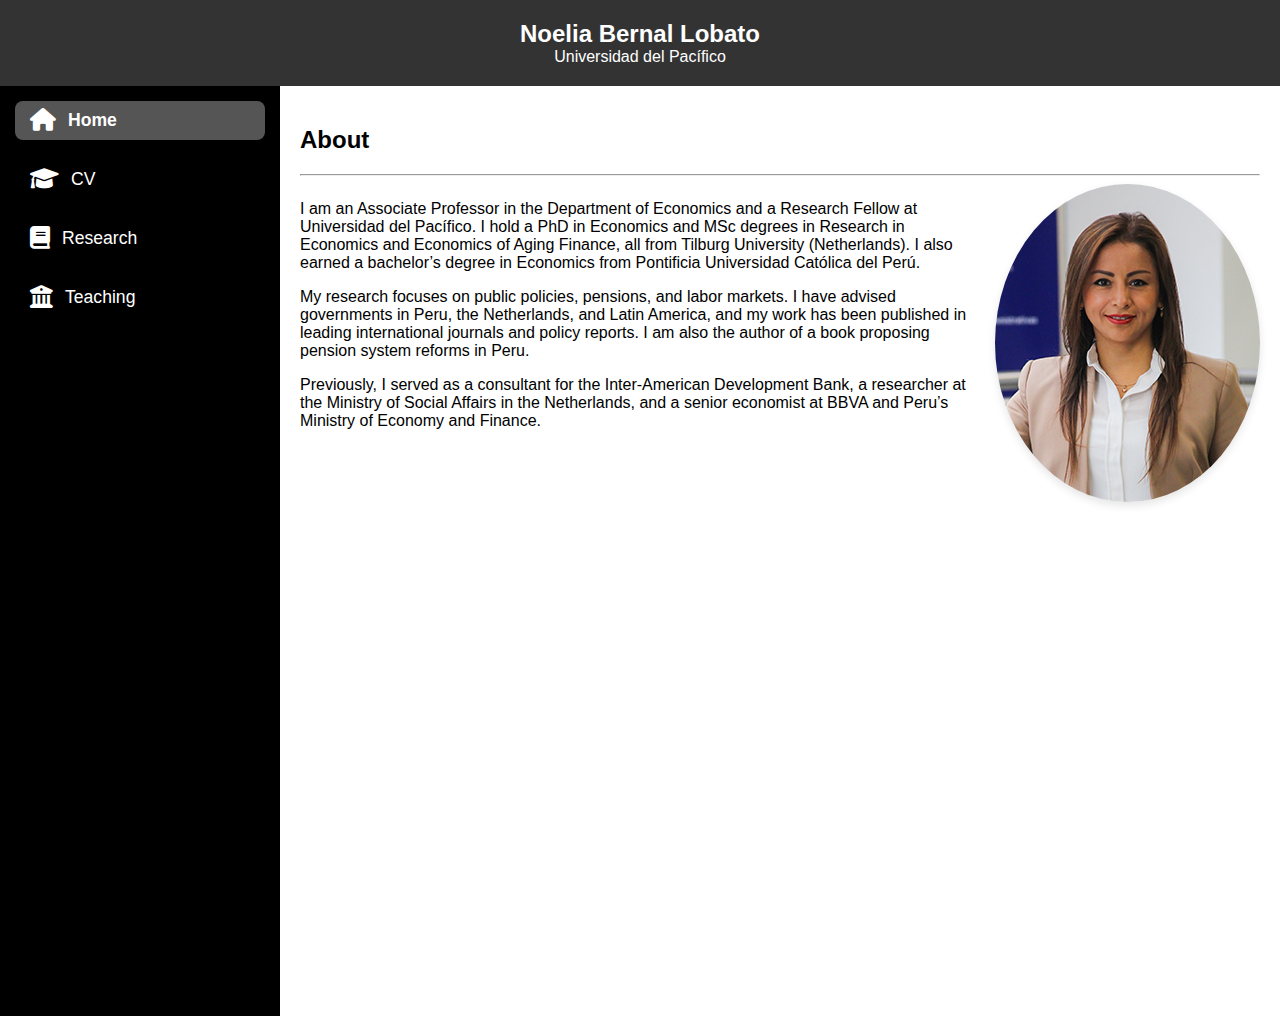
==== index.html @ bf5f8898 "Rename Index.html to index.html" ====
<!DOCTYPE html>
<html lang="en">
<head>
    <meta charset="UTF-8">
    <meta name="viewport" content="width=device-width, initial-scale=1.0">
    <title>Noelia Bernal Lobato</title>
    <link rel="stylesheet" href="Style.css">
    <script defer src="Script.js"></script>
    <link href="https://cdnjs.cloudflare.com/ajax/libs/font-awesome/6.0.0-beta3/css/all.min.css" rel="stylesheet">

</head>
<body>
    <header class="header-container">
        <h1>Noelia Bernal Lobato</h1>
        <p>Universidad del Pacífico</p>
        <button class="menu-toggle" aria-label="Toggle navigation menu">&#9776;</button>
    </header>
    <div class="main-container">
        <nav class="sidebar">
            <ul>
                <li class="active"><a href="Index.html" id="home-link"><i class="fas fa-home"></i> Home</a></li>
                <li>
                    <a href="CV\CV_Noelia Bernal.pdf" target="_blank" id="cv-link"><i class="fas fa-graduation-cap"></i> CV</a>
                </li>
                <li><a href="Research\Research.html" id="research-link"><i class="fas fa-book"></i> Research</a></li>
                <li><a href="Teaching\Teaching.html" id="teaching-link"><i class="fas fa-university"></i> Teaching</a></li>
            </ul>
        </nav>
        
        <main class="content">
            <section id="home" class="about">
                <h2>About</h2>
                <hr>
                <div class="about-container">
                    <div class="about-text">
                        <p>I am an Associate Professor in the Department of Economics and a Research Fellow at Universidad del Pacífico. I hold a PhD in Economics and MSc degrees in Research in Economics and Economics of Aging Finance, all from Tilburg University (Netherlands). I also earned a bachelor’s degree in Economics from Pontificia Universidad Católica del Perú.</p>

                        <p>My research focuses on public policies, pensions, and labor markets. I have advised governments in Peru, the Netherlands, and Latin America, and my work has been published in leading international journals and policy reports. I am also the author of a book proposing pension system reforms in Peru.</p>

                        <p>Previously, I served as a consultant for the Inter-American Development Bank, a researcher at the Ministry of Social Affairs in the Netherlands, and a senior economist at BBVA and Peru’s Ministry of Economy and Finance.</p>
                    </div>
                    <div class="about-image">
                        <img src="Home\foto.jpg" alt="Profile Picture">
                    </div>
                </div>
            </section>
            <!-- Otras secciones como CV, Research y Teaching -->
        </main>
    </div>
</body>
</html>
---- Style.css ----
/* General Styles */
body {
    margin: 0;
    font-family: Arial, sans-serif;
}

.header-container {
    background-color: #333;
    color: white;
    text-align: center;
    padding: 20px 0;
    position: sticky;
    top: 0;
    z-index: 3;
}

.header-container h1 {
    margin: 0;
    font-size: 1.5em;
}

.header-container p {
    margin: 0;
    font-size: 1em;
}

.menu-toggle {
    display: none;
    font-size: 1.5em;
    background: none;
    border: none;
    color: white;
    cursor: pointer;
}

.main-container {
    display: flex; /* Asegura que la barra lateral y el contenido principal estén uno al lado del otro */
    min-height: 100vh; /* Extiende la altura del contenedor principal al 100% del viewport */
}

.sidebar {
    flex: 0 0 250px; /* Ancho fijo para la barra lateral */
    background-color: #000; /* Color de fondo de la barra lateral */
    color: #ffffff; /* Texto blanco */
    min-height: 100vh; /* Extiende la barra lateral al 100% de la altura del viewport */
    padding: 15px; /* Espaciado interno */
}

.content {
    flex: 1; /* El contenido principal ocupa el espacio restante */
    padding: 20px;
    background-color: #ffffff; /* Fondo blanco */
}



.sidebar ul {
    list-style: none;
    padding: 0;
    margin: 0;
}

.sidebar ul li {
    margin-bottom: 20px; /* Reducir el espacio entre los elementos */
}

.sidebar ul li a {
    text-decoration: none; /* Sin subrayado */
    color: #ffffff; /* Texto blanco */
    font-size: 1.1em; /* Reducir ligeramente el tamaño del texto */
    display: flex; /* Alinear texto e ícono */
    align-items: center; /* Centrar ícono y texto verticalmente */
    gap: 12px; /* Reducir el espacio entre ícono y texto */
    padding: 8px 15px; /* Reducir el padding interno */
    border-radius: 8px; /* Bordes redondeados */
    transition: background-color 0.3s ease, color 0.3s ease; /* Animaciones suaves */
}

.sidebar ul li a i {
    font-size: 1.3em; /* Reducir ligeramente el tamaño de los íconos */
}

.sidebar ul li a:hover {
    background-color: #444444; /* Fondo más claro al pasar el mouse */
    color: #007cf7; /* Texto azul */
}

.sidebar ul li.active a {
    background-color: #555555; /* Fondo para el elemento activo */
    font-weight: bold; /* Texto en negrita */
}



.content {
    flex: 1;
    padding: 20px;
}

.about-container {
    display: flex;
    align-items: flex-start;
    gap: 20px;
}

.about-image img {
    max-width: 300px;
    height: auto;
    border-radius: 50%;
    box-shadow: 0 4px 8px rgba(0, 0, 0, 0.1);
}

/* Responsive Styles */
@media (max-width: 768px) {
    .menu-toggle {
        display: block;
    }

    .sidebar {
        width: 70%; /* Menú lateral más ancho en pantallas pequeñas */
        height: 100vh;
        background-color: #000;
        color: white;
        position: fixed; /* Fija el menú al lado izquierdo */
        top: 0;
        left: 0;
        transform: translateX(-100%); /* Oculta la barra por defecto */
        transition: transform 0.3s ease-in-out;
        z-index: 999; /* Asegura que el menú esté encima */
    }

    .sidebar.open {
        transform: translateX(0); /* Muestra el menú lateral */
    }

    .content {
        margin-left: 0; /* El contenido ocupa todo el ancho */
        padding-top: 80px; /* Espacio debajo del header */
    }

    .about-container {
        flex-direction: column; /* Texto y foto en columna */
        align-items: center; /* Todo centrado */
        text-align: center;
    }

    .about-image img {
        max-width: 90%; /* Imagen más grande en pantallas pequeñas */
        height: auto;
        margin-top: 20px; /* Espaciado respecto al texto */
    }
}

.teaching-container ul li {
    margin-bottom: 10px; /* Espacio entre elementos principales */
}

.teaching-container ul ul li {
    margin-bottom: 5px; /* Espacio entre elementos secundarios */
    line-height: 1.6; /* Ajusta la altura de línea para una mejor lectura */
}

details {
    margin-bottom: 15px; /* Espacio entre cada menú desplegable */
}

details summary {
    font-size: 1.2em; /* Texto ligeramente más grande */
    font-weight: bold;
    cursor: pointer;
    color: #ffffff; /* Texto blanco */
    padding: 10px;
    border: 2px solid transparent;
    border-radius: 8px;
    display: flex;
    align-items: center;
    gap: 10px; /* Espacio entre texto e ícono */
    background-color: #333333; /* Fondo gris oscuro */
    transition: all 0.3s ease;
}

details summary:hover {
    color: #f5f5f5;
    border-color: #666666;
    background-color: #444444;
}

details summary::before {
    content: "▸";
    font-size: 1.2em;
    color: #f5f5f5;
    transition: transform 0.3s ease, color 0.3s ease;
}

details[open] summary::before {
    content: "▾";
    color: #ffffff;
    transform: rotate(0deg);
}

details summary:hover::before {
    color: #bbbbbb;
}

.research-buttons {
    display: flex;
    gap: 15px; /* Espacio entre los botones */
    margin-top: 5px; /* Separar botones del texto */
}

.research ul li {
    margin-bottom: 20px; /* Espacio entre cada paper */
}


.research-buttons a {
    display: inline-block;
    text-decoration: none; /* Quitar subrayado */
    color: #333333; /* Texto azul */
    font-size: 1em; /* Tamaño del texto */
    font-weight: bold; /* Negrita para el texto */
    padding: 5px 0; /* Espaciado interno */
    border-bottom: 3px solid transparent; /* Línea inferior invisible inicialmente */
    transition: all 0.3s ease; /* Transición suave */
}

.research-buttons a:hover {
    color: #333333; /* Azul más oscuro al pasar el mouse */
    border-bottom: 3px solid #333333; /* Línea inferior azul más gruesa */
}
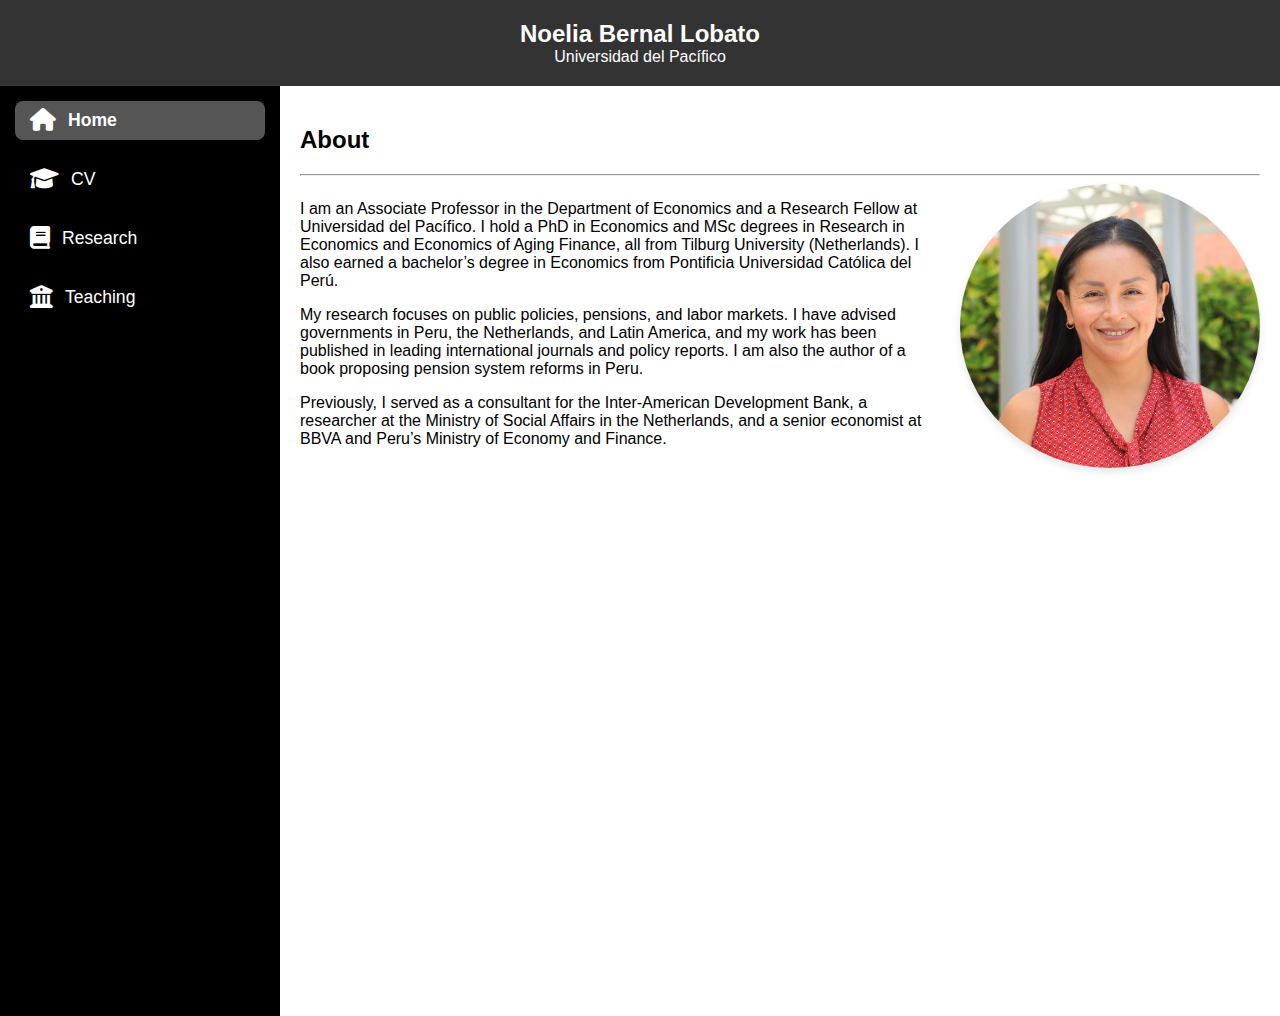
==== commit 54c96d62: "index.html" ====
--- a/index.html
+++ b/index.html
@@ -18,12 +18,12 @@
     <div class="main-container">
         <nav class="sidebar">
             <ul>
-                <li class="active"><a href="Index.html" id="home-link"><i class="fas fa-home"></i> Home</a></li>
+                <li class="active"><a href="/Website/index.html" id="home-link"><i class="fas fa-home"></i> Home</a></li>
                 <li>
-                    <a href="CV\CV_Noelia Bernal.pdf" target="_blank" id="cv-link"><i class="fas fa-graduation-cap"></i> CV</a>
+                    <a href="https://nbernall.github.io/Website/CV/CV_Noelia%20Bernal.pdf" target="_blank" id="cv-link"><i class="fas fa-graduation-cap"></i> CV</a>
                 </li>
-                <li><a href="Research\Research.html" id="research-link"><i class="fas fa-book"></i> Research</a></li>
-                <li><a href="Teaching\Teaching.html" id="teaching-link"><i class="fas fa-university"></i> Teaching</a></li>
+                <li><a href="/Website/Research/Research.html" id="research-link"><i class="fas fa-book"></i> Research</a></li>
+                <li><a href="/Website/Teaching/Teaching.html" id="teaching-link"><i class="fas fa-university"></i> Teaching</a></li>
             </ul>
         </nav>
         
@@ -40,7 +40,7 @@
                         <p>Previously, I served as a consultant for the Inter-American Development Bank, a researcher at the Ministry of Social Affairs in the Netherlands, and a senior economist at BBVA and Peru’s Ministry of Economy and Finance.</p>
                     </div>
                     <div class="about-image">
-                        <img src="Home\foto.jpg" alt="Profile Picture">
+                        <img src="Home\foto_NB.jpeg" alt="Profile Picture">
                     </div>
                 </div>
             </section>
